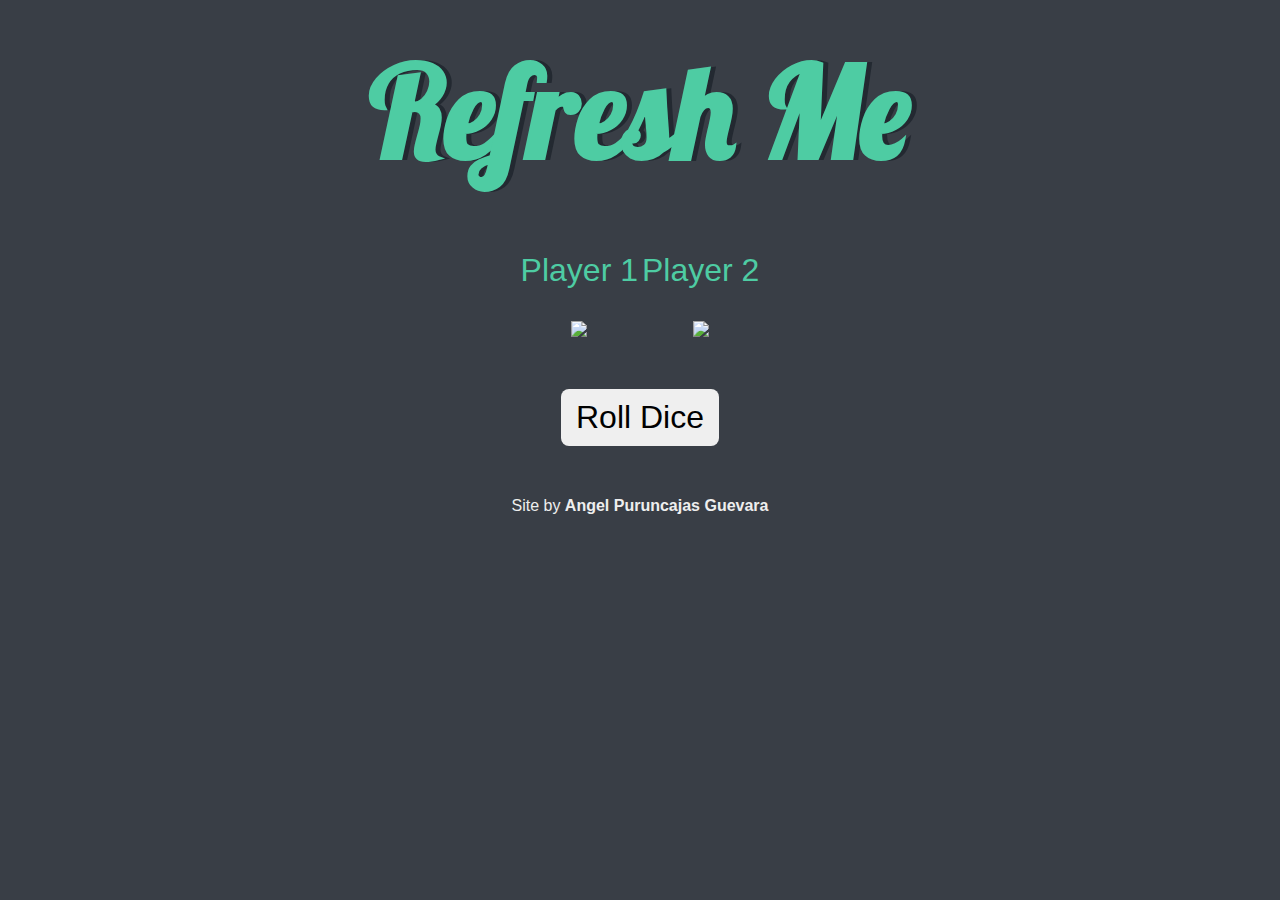
==== index.html @ d0245df8 "File route updates." ====
<!DOCTYPE html>
<html lang="en" dir="ltr">
  <head>
    <meta charset="utf-8">
    <title>Dicee</title>
    <link rel="stylesheet" href="styles.css">
    <link href="https://fonts.googleapis.com/css?family=Indie+Flower|Lobster" rel="stylesheet">

  </head>
  <body>

    <div class="container">
      <h1>Refresh Me</h1>

      <div class="dice">
        <p>Player 1</p>
        <img class="img1" src="../Dice Roll/images/dice6.png">
      </div>

      <div class="dice">
        <p>Player 2</p>
        <img class="img2" src="../Dice Roll/images/dice6.png">
      </div>

    </div>

    <button>
      Roll Dice
    </button>

    <script src="/Dice Roll/index.js"></script>
  </body>

  <footer>
    Site by <strong>Angel Puruncajas Guevara</strong>
  </footer>
</html>
---- styles.css ----
.container {
  width: 70%;
  margin: auto;
  text-align: center;
}

.dice {
  text-align: center;
  display: inline-block;

}

body {
  background-color: #393E46;
}

h1 {
  margin: 30px;
  font-family: 'Lobster', cursive;
  text-shadow: 5px 0 #232931;
  font-size: 8rem;
  color: #4ECCA3;
}

p {
  font-size: 2rem;
  color: #4ECCA3;
  font-family: 'Franklin Gothic Medium', 'Arial Narrow', Arial, sans-serif;
}

img {
  width: 80%;
}

footer {
  margin-top: 4%;
  color: #EEEEEE;
  text-align: center;
  font-size: 1rem;
  font-family: 'Franklin Gothic Medium', 'Arial Narrow', Arial, sans-serif;

}

button {
  margin: auto;
  margin-top: 3rem;
  display: flex;
  justify-content: center;
  font-size: 2rem;
  border-radius: 8px;
  padding: 10px 15px;
  border: none;
}
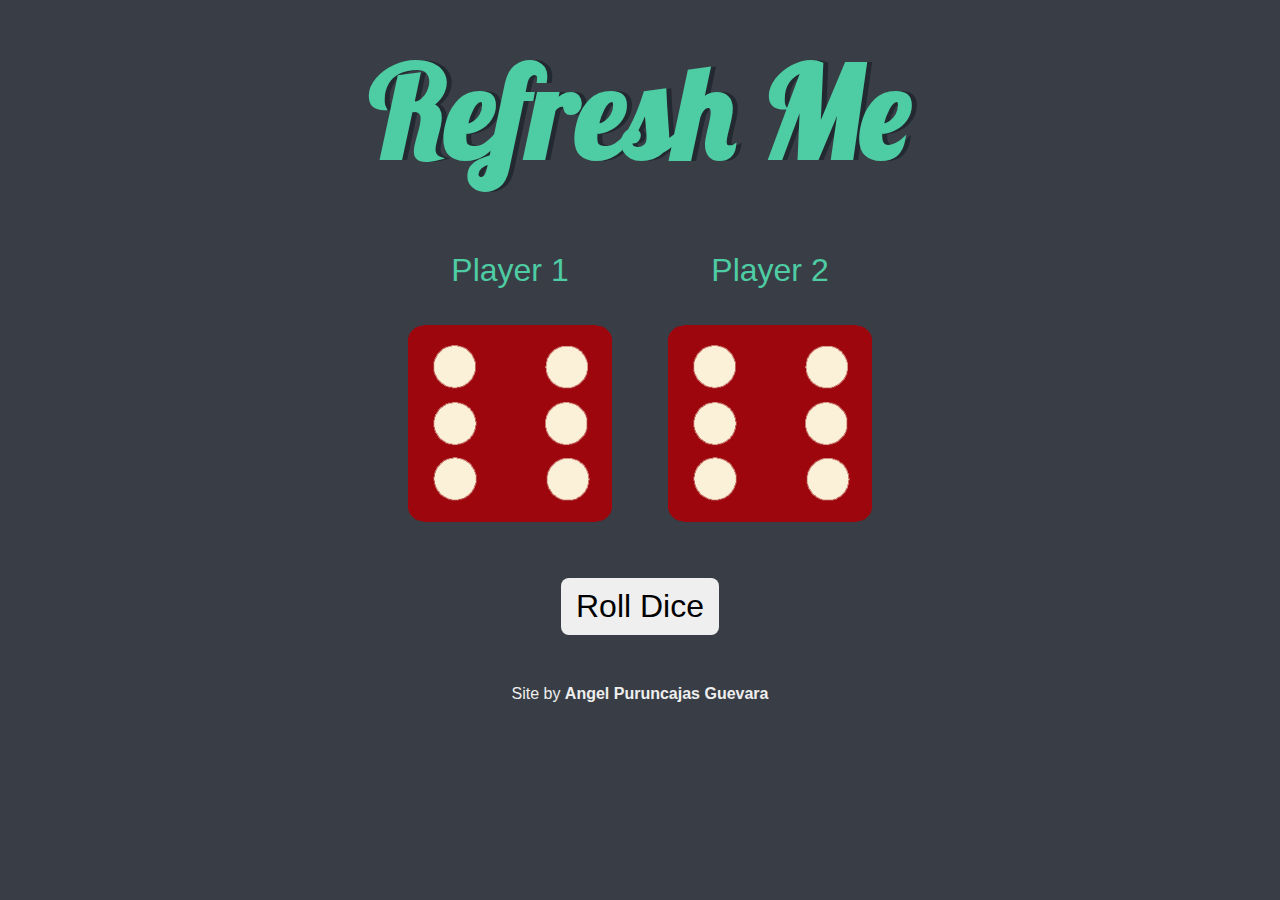
==== commit 2f1d5a68: "File route updates." ====
--- a/index.html
+++ b/index.html
@@ -14,12 +14,12 @@
 
       <div class="dice">
         <p>Player 1</p>
-        <img class="img1" src="../Dice Roll/images/dice6.png">
+        <img class="img1" src="../images/dice6.png">
       </div>
 
       <div class="dice">
         <p>Player 2</p>
-        <img class="img2" src="../Dice Roll/images/dice6.png">
+        <img class="img2" src="../images/dice6.png">
       </div>
 
     </div>
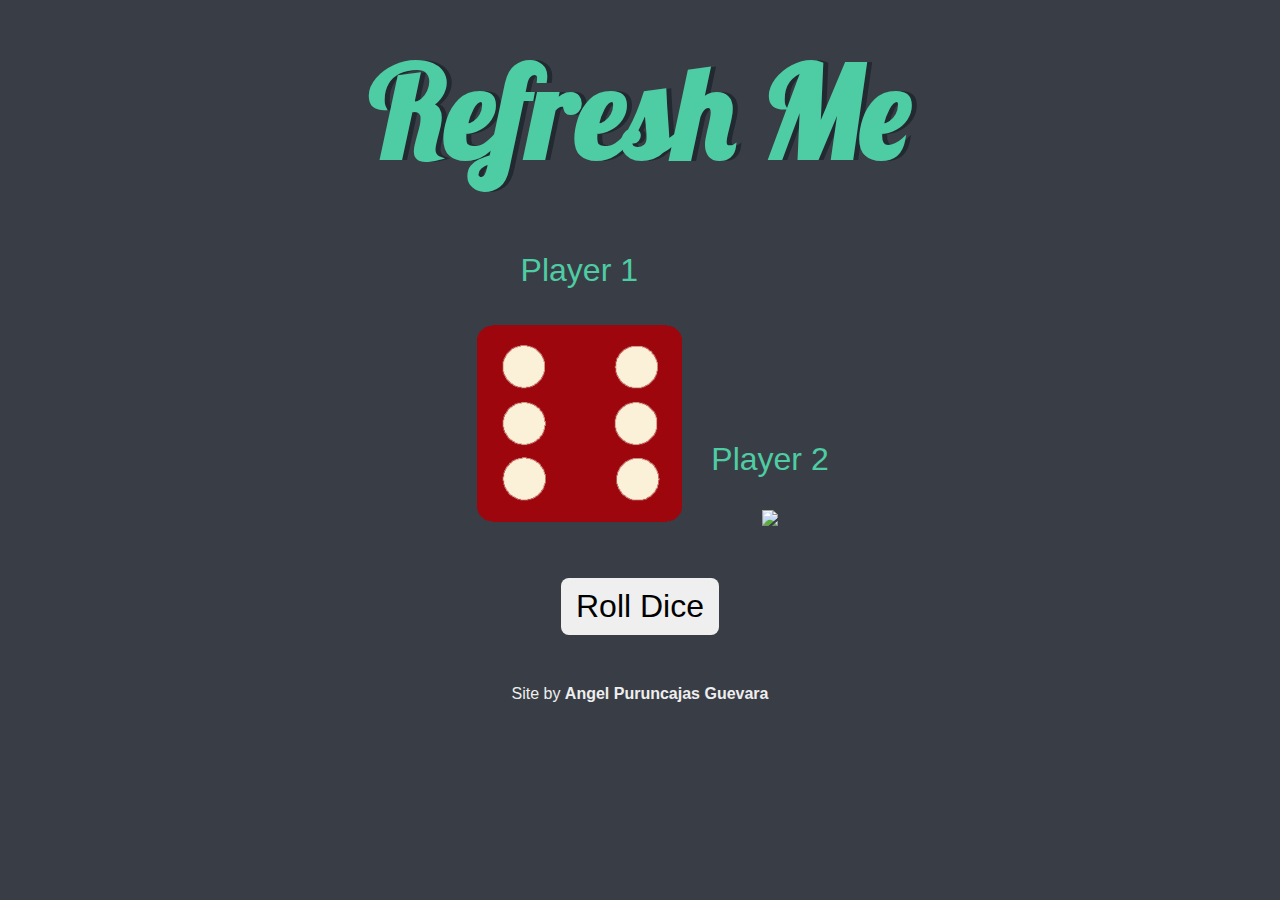
==== commit 8fed80b3: "Update index.html" ====
--- a/index.html
+++ b/index.html
@@ -14,12 +14,12 @@
 
       <div class="dice">
         <p>Player 1</p>
-        <img class="img1" src="../images/dice6.png">
+        <img class="img1" src="images/dice6.png">
       </div>
 
       <div class="dice">
         <p>Player 2</p>
-        <img class="img2" src="../images/dice6.png">
+        <img class="img2" src="Dice-Roll/images/dice6.png">
       </div>
 
     </div>
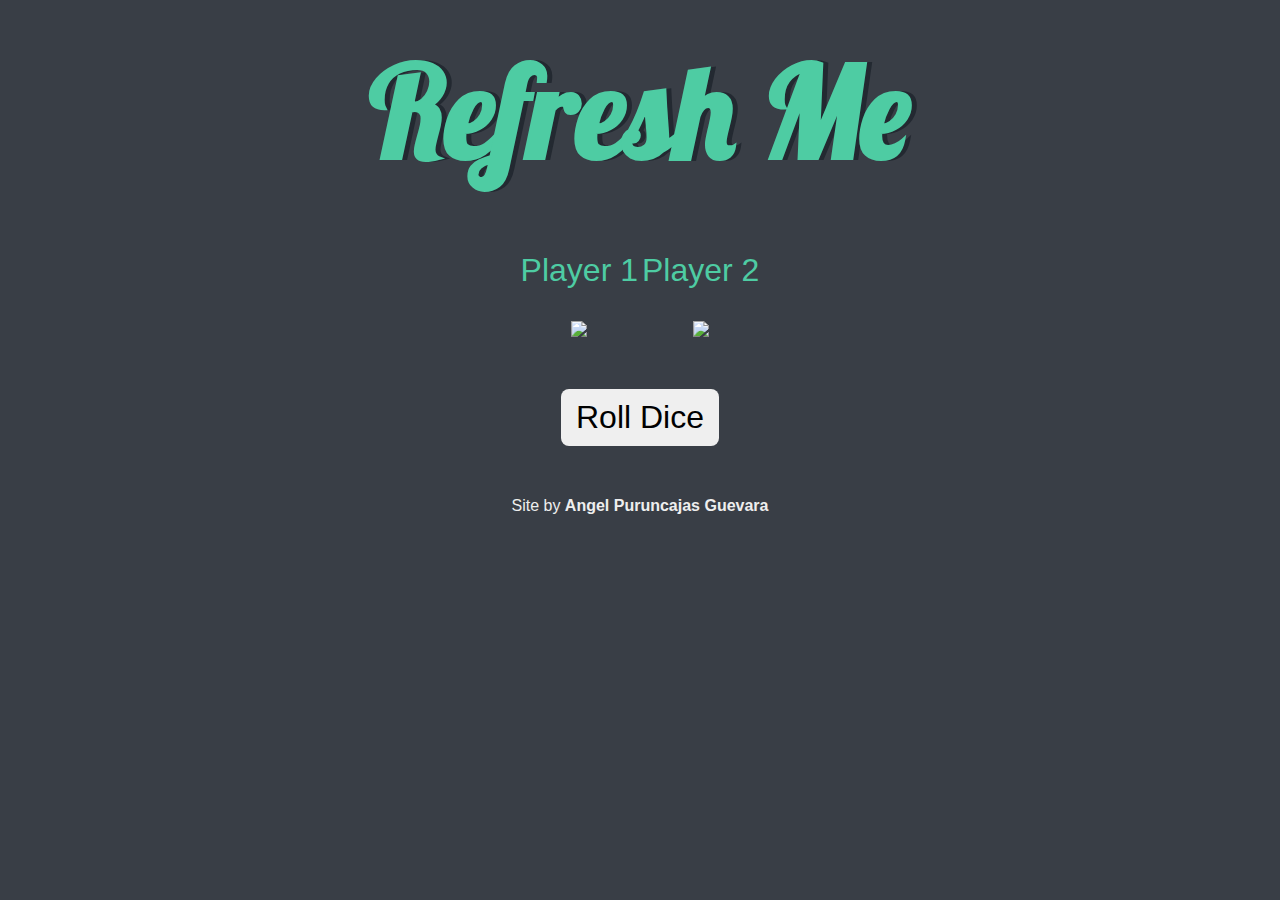
==== commit 57602c57: "Update index.html" ====
--- a/index.html
+++ b/index.html
@@ -14,7 +14,7 @@
 
       <div class="dice">
         <p>Player 1</p>
-        <img class="img1" src="images/dice6.png">
+        <img class="img1" src="Dice-Roll/images/dice6.png">
       </div>
 
       <div class="dice">
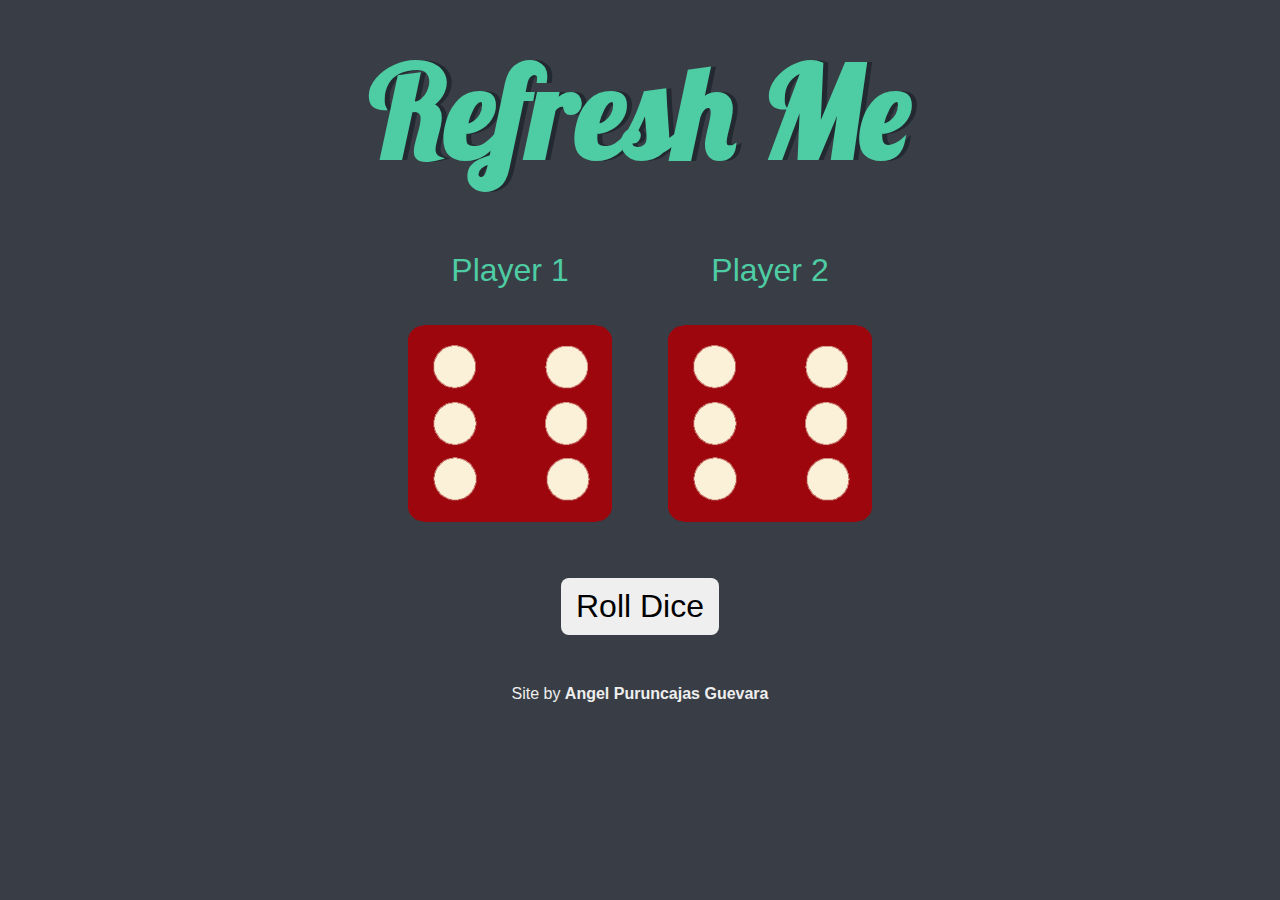
==== commit 840fe792: "Update index.html" ====
--- a/index.html
+++ b/index.html
@@ -14,12 +14,12 @@
 
       <div class="dice">
         <p>Player 1</p>
-        <img class="img1" src="Dice-Roll/images/dice6.png">
+        <img class="img1" src="/images/dice6.png">
       </div>
 
       <div class="dice">
         <p>Player 2</p>
-        <img class="img2" src="Dice-Roll/images/dice6.png">
+        <img class="img2" src="images/dice6.png">
       </div>
 
     </div>
